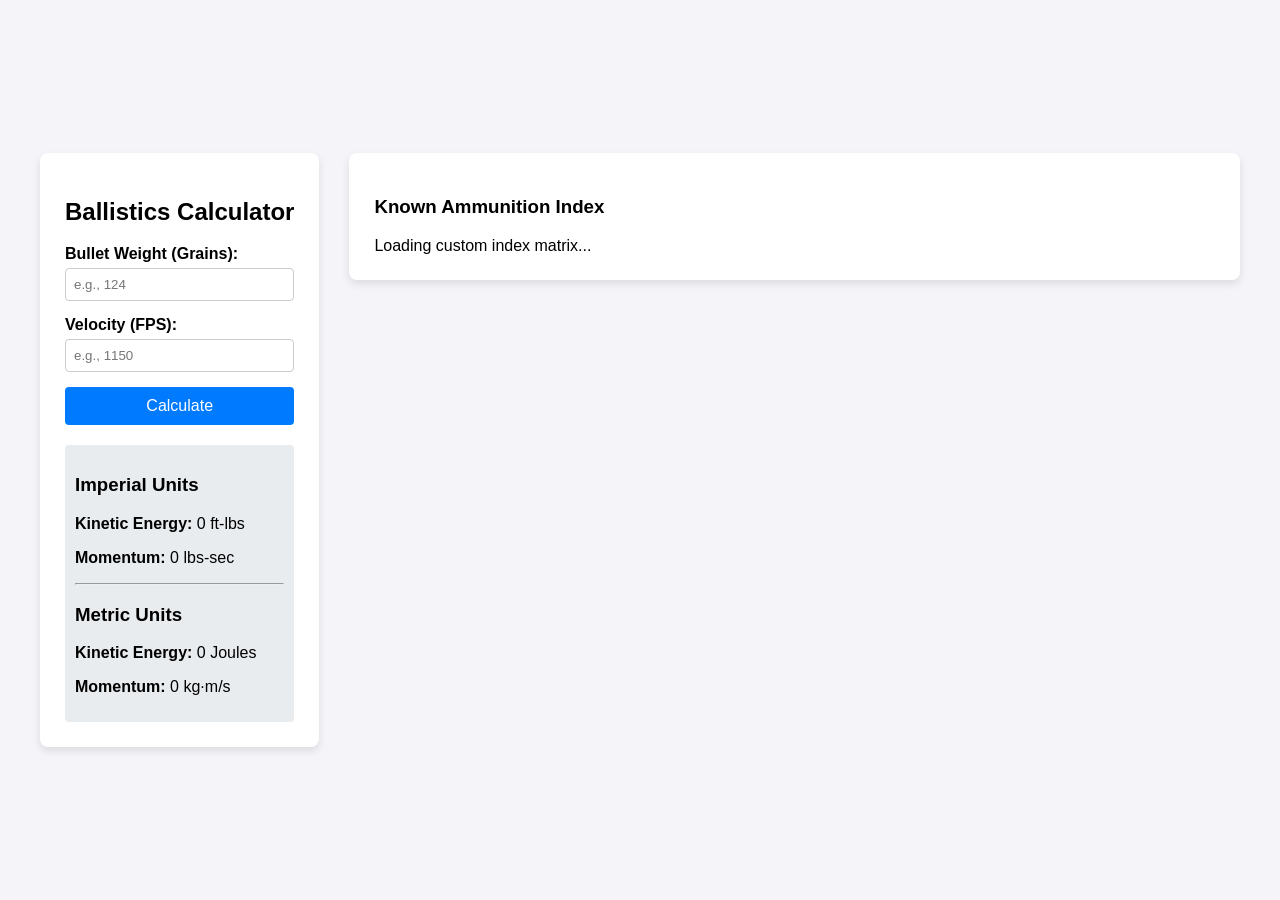
==== mainCode/index.html @ 002fad0f "Made two separate cards for calculator and ballistic table" ====
<!DOCTYPE html>
<html lang="en">
    <head>
        <meta charset="UTF-8">
        <meta name="viewport" content="width=device-width, initial-scale=1.0">
        <title>Ballistics Calculator</title>
        
        <link rel="stylesheet" href="style.css" />

        <link rel="stylesheet" href="https://pyscript.net/releases/2024.1.1/core.css" />
        <script type="module" src="https://pyscript.net/releases/2024.1.1/core.js"></script>
    </head>
    <body>

        <div class="dashboard-wrapper">
            <div class="calculator-card">
                <h2>Ballistics Calculator</h2>
                <div class="input-group">
                    <label for="grains">Bullet Weight (Grains):</label>
                    <input type="number" id="grains" placeholder="e.g., 124">
                </div>
                <div class="input-group">
                    <label for="velocity">Velocity (FPS):</label>
                    <input type="number" id="velocity" placeholder="e.g., 1150">
                </div>
                <button id="calc-btn">Calculate</button>

                <div class="results">
                    <h3>Imperial Units</h3>
                    <p><strong>Kinetic Energy:</strong> <span id="energy-imp">0</span> ft-lbs</p>
                    <p><strong>Momentum:</strong> <span id="momentum-imp">0</span> lbs-sec</p>
                    
                    <hr>
                    
                    <h3>Metric Units</h3>
                    <p><strong>Kinetic Energy:</strong> <span id="energy-metric">0</span> Joules</p>
                    <p><strong>Momentum:</strong> <span id="momentum-metric">0</span> kg·m/s</p>
                </div>
            </div>

            <div class="table-card">
                 <h3>Known Ammunition Index</h3>
                 <div id="table-output">Loading custom index matrix...</div>
            </div>

        </div>
        
    <script type="py" src="ballisticCalculations.py" config="pyscript.json"></script>
    </body>
</html>
---- mainCode/style.css ----
body {
    font-family: Arial, sans-serif;
    margin: 0px;
    padding: 30px;
    background-color: #f4f4f9;
    padding: 40px 20px;
    display: flex;
    justify-content: center;
    align-items: center;
    min-height: 100vh;
    box-sizing: border-box;
}

.dashboard-wrapper {
    display: flex;
    flex-direction: row;
    gap: 30px;           
    max-width: 1200px;    
    width: 100%;
    align-items: flex-start; 
}

.calculator-card, .table-card {
    background: white;
    padding: 25px;
    border-radius: 8px;
    box-shadow: 0 4px 8px rgba(0,0,0,0.1);
    box-sizing: border-box;
}

.table-card{
    flex:1;
    overflow-x:auto;
}

.container {
    max-width: 650px;
    width: 100%;
    background: white;
    padding: 20px;
    border-radius: 8px;
    box-shadow: 0 4px 8px rgba(0,0,0,0.1);
}

.input-group {
    margin-bottom: 15px;
}

label {
    display: block;
    margin-bottom: 5px;
    font-weight: bold;
}

input {
    width: 100%;
    padding: 8px;
    box-sizing: border-box;
    border: 1px solid #ccc;
    border-radius: 4px;
}

button {
    width: 100%;
    padding: 10px;
    background: #007BFF;
    color: white;
    border: none;
    border-radius: 4px;
    cursor: pointer;
    font-size: 16px;
}

button:hover {
    background: #0056b3;
}

.results {
    margin-top: 20px;
    padding: 10px;
    background: #e9ecef;
    border-radius: 4px;
}

button.py-loading {
    background-color: #cccccc !important;
    color: #666666 !important;
    cursor: not-allowed !important;
}

button {
    transition: background-color 0.3s ease;
}

.ammo-table-container {
    margin-top: 30px;
}

.data-table {
    width: 100%;
    border-collapse: collapse;
    margin-top: 10px;
    font-size: 14px;
}

.data-table th, .data-table td {
    border: 1px solid #ddd;
    padding: 8px;
    text-align: left;
}

.data-table th {
    background-color: #007BFF;
    color: white;
}

.data-table tr:nth-child(even) {
    background-color: #f9f9f9;
}

.data-table tr:hover {
    background-color: #f1f1f1;
}

/* Mobile Responsive Override: Automatically transforms into single column view on phones */
@media (max-width: 900px) {
    .dashboard-wrapper {
        flex-direction: column;
        align-items: stretch;
    }
    .calculator-card {
        flex: 1 1 auto;
    }
}
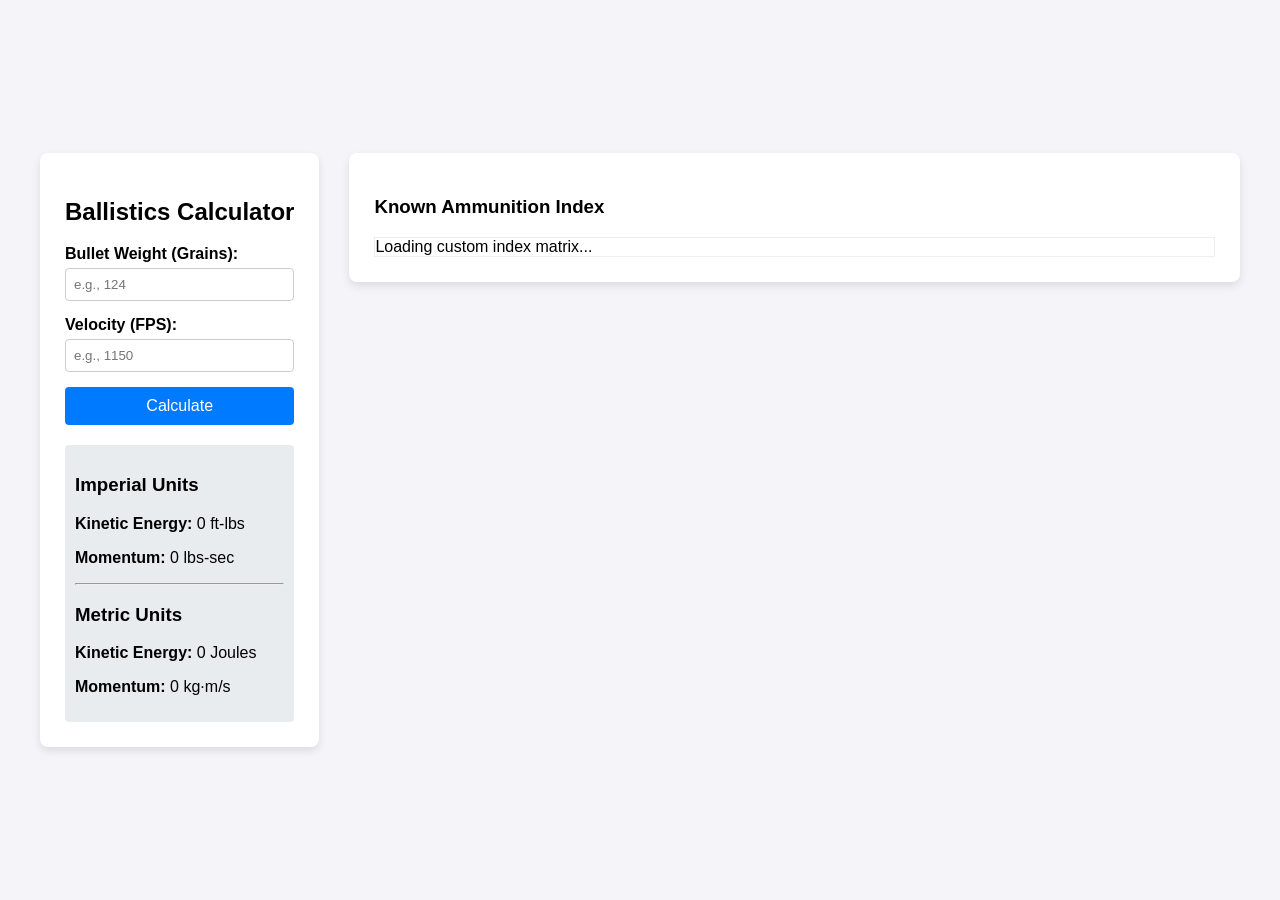
==== commit d5c74e96: "Added scrolling of table inside table and not on the web page itself." ====
--- a/mainCode/index.html
+++ b/mainCode/index.html
@@ -40,7 +40,9 @@
 
             <div class="table-card">
                  <h3>Known Ammunition Index</h3>
-                 <div id="table-output">Loading custom index matrix...</div>
+                 <div class="table-scroll-container"> 
+                    <div id="table-output">Loading custom index matrix...</div>
+                 </div>
             </div>
 
         </div>
--- a/mainCode/style.css
+++ b/mainCode/style.css
@@ -30,7 +30,14 @@
 
 .table-card{
     flex:1;
-    overflow-x:auto;
+}
+
+.table-scroll-container {
+    max-height: 500px;    
+    overflow-y: auto;     
+    overflow-x: auto;     
+    position: relative;   
+    border: 1px solid #eee; 
 }
 
 .container {
@@ -112,6 +119,9 @@
 .data-table th {
     background-color: #007BFF;
     color: white;
+    position: sticky;
+    top: 0;
+    z-index: 0;
 }
 
 .data-table tr:nth-child(even) {
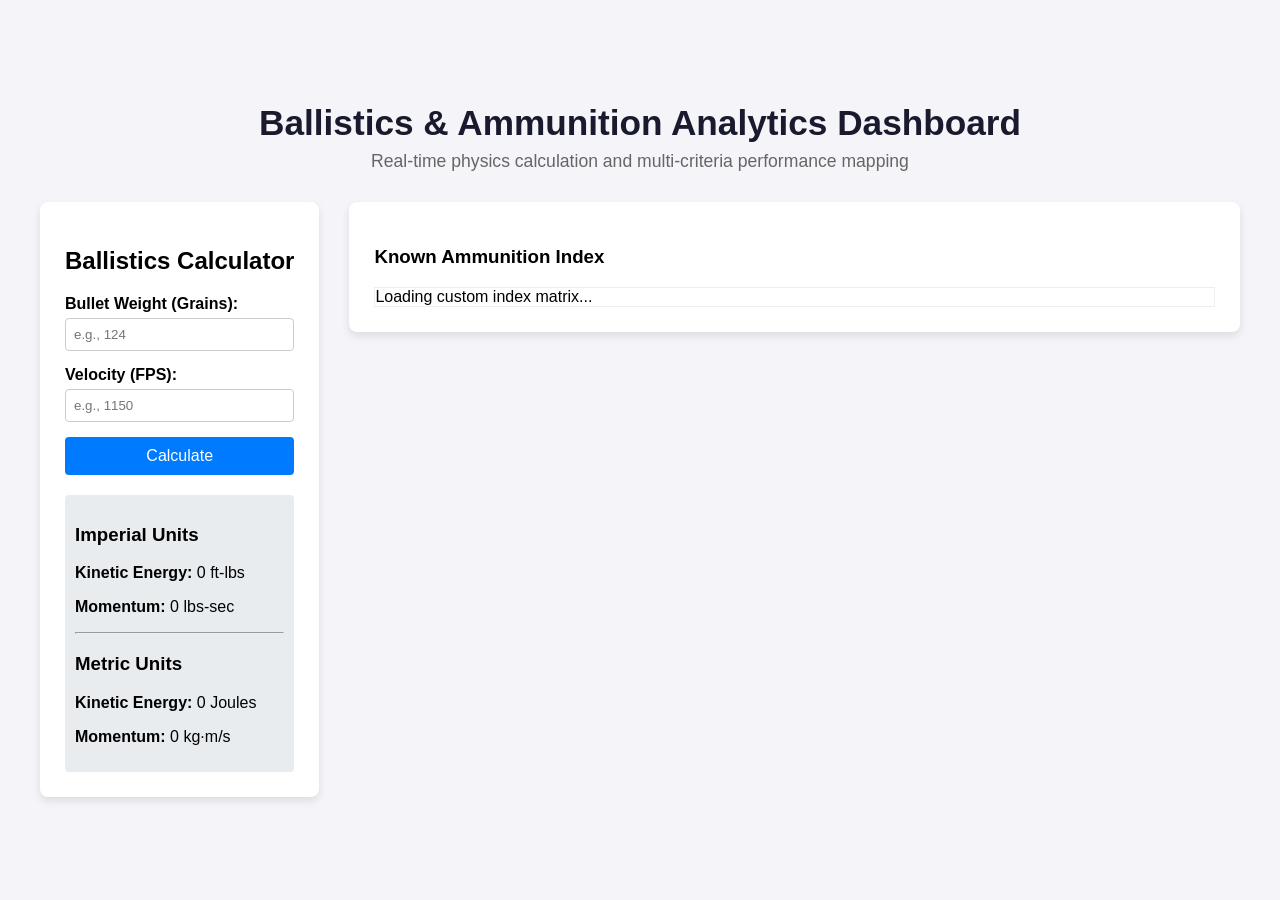
==== commit 7b5299b5: "Added Title to main page" ====
--- a/mainCode/index.html
+++ b/mainCode/index.html
@@ -11,7 +11,11 @@
         <script type="module" src="https://pyscript.net/releases/2024.1.1/core.js"></script>
     </head>
     <body>
-
+        <div class="app-header">
+            <h1>Ballistics & Ammunition Analytics Dashboard</h1>
+            <p>Real-time physics calculation and multi-criteria performance mapping</p>
+        </div>
+        
         <div class="dashboard-wrapper">
             <div class="calculator-card">
                 <h2>Ballistics Calculator</h2>
--- a/mainCode/style.css
+++ b/mainCode/style.css
@@ -5,12 +5,31 @@
     background-color: #f4f4f9;
     padding: 40px 20px;
     display: flex;
+    flex-direction: column;
     justify-content: center;
     align-items: center;
     min-height: 100vh;
     box-sizing: border-box;
 }
+.app-header {
+    text-align: center;
+    margin-bottom: 30px;      
+    width: 100%;
+    max-width: 1200px;        
+}
 
+.app-header h1 {
+    color: #1a1a2e;           
+    margin: 0 0 8px 0;        
+    font-size: 2.2rem;
+    font-weight: 700;
+}
+
+.app-header p {
+    color: #666;             
+    margin: 0;
+    font-size: 1.1rem;
+}
 .dashboard-wrapper {
     display: flex;
     flex-direction: row;
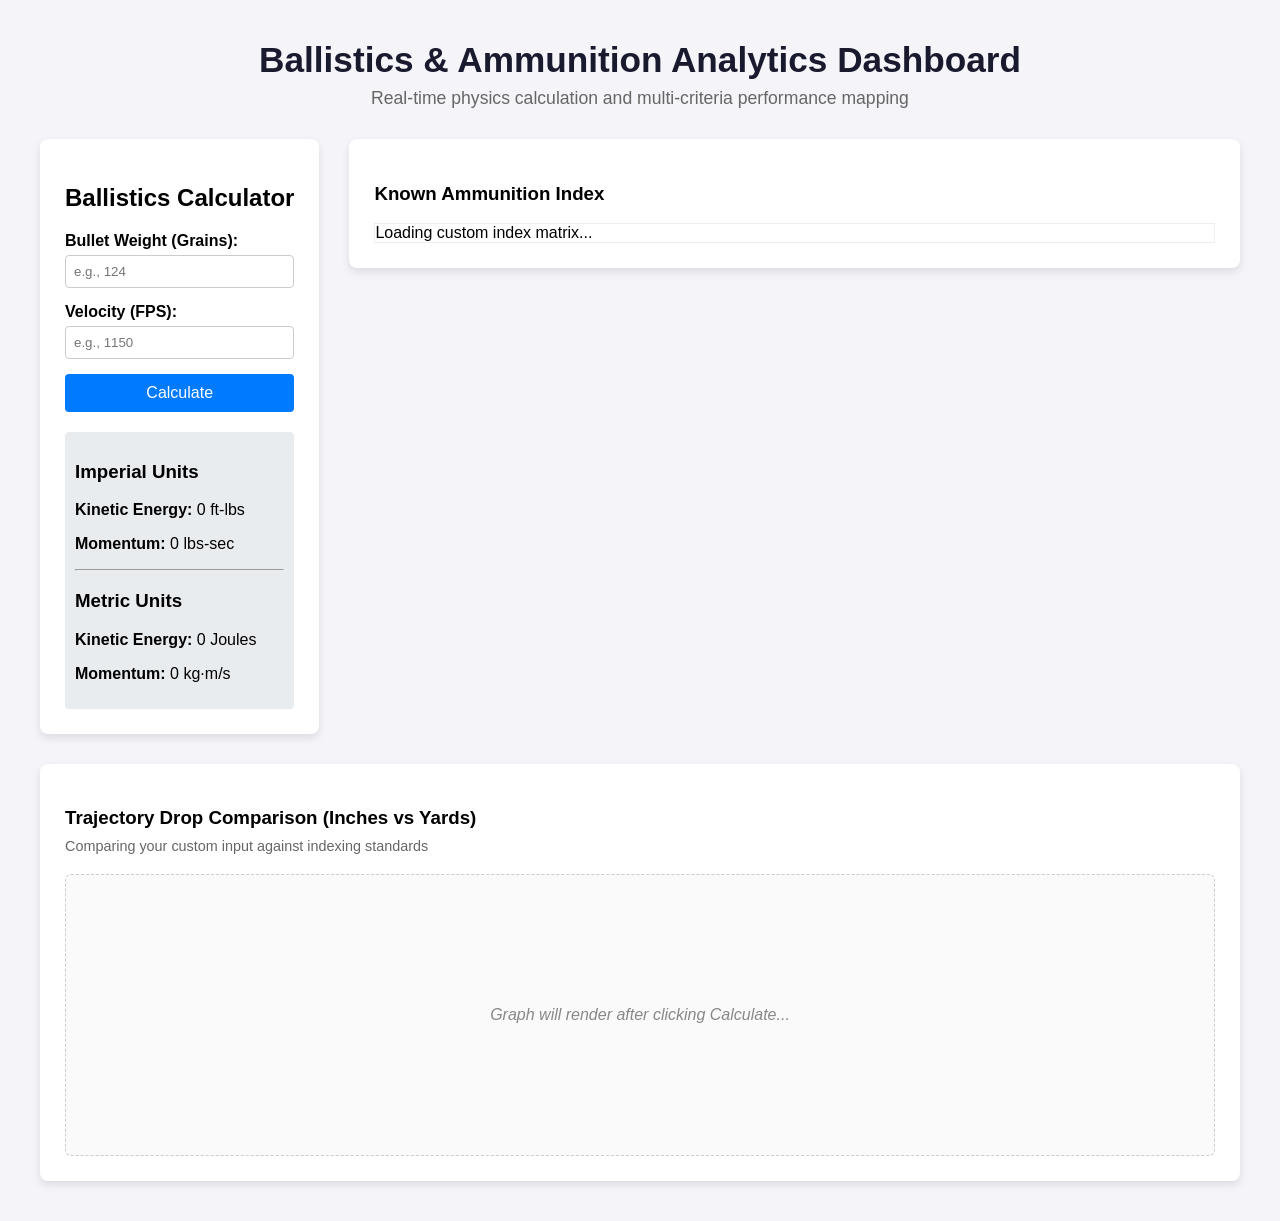
==== commit 6dd17c26: "Added a basic graph that shows bullet drop out to 300yds with the weight/velo input from the user." ====
--- a/mainCode/index.html
+++ b/mainCode/index.html
@@ -50,6 +50,14 @@
             </div>
 
         </div>
+
+        <div class="graph-card">
+            <h3>Trajectory Drop Comparison (Inches vs Yards)</h3>
+            <p class="graph-sub">Comparing your custom input against indexing standards</p>
+            <div id="graph-output">
+                <span class="loading-text">Graph will render after clicking Calculate...</span>
+            </div>
+        </div>
         
     <script type="py" src="ballisticCalculations.py" config="pyscript.json"></script>
     </body>
--- a/mainCode/style.css
+++ b/mainCode/style.css
@@ -151,6 +151,39 @@
     background-color: #f1f1f1;
 }
 
+.graph-card {
+    background: white;
+    padding: 25px;
+    border-radius: 8px;
+    box-shadow: 0 4px 8px rgba(0,0,0,0.1);
+    box-sizing: border-box;
+    width: 100%;
+    max-width: 1200px;
+    margin-top: 30px; /* Pushes card elegantly below the side-by-side layout wrappers */
+}
+
+.graph-sub {
+    color: #666;
+    margin: -10px 0 20px 0;
+    font-size: 0.9rem;
+}
+
+#graph-output {
+    display: flex;
+    justify-content: center;
+    align-items: center;
+    min-height: 250px;
+    background: #fafafa;
+    border: 1px dashed #ccc;
+    border-radius: 6px;
+    padding: 15px;
+}
+
+.loading-text {
+    color: #888;
+    font-style: italic;
+}
+
 /* Mobile Responsive Override: Automatically transforms into single column view on phones */
 @media (max-width: 900px) {
     .dashboard-wrapper {
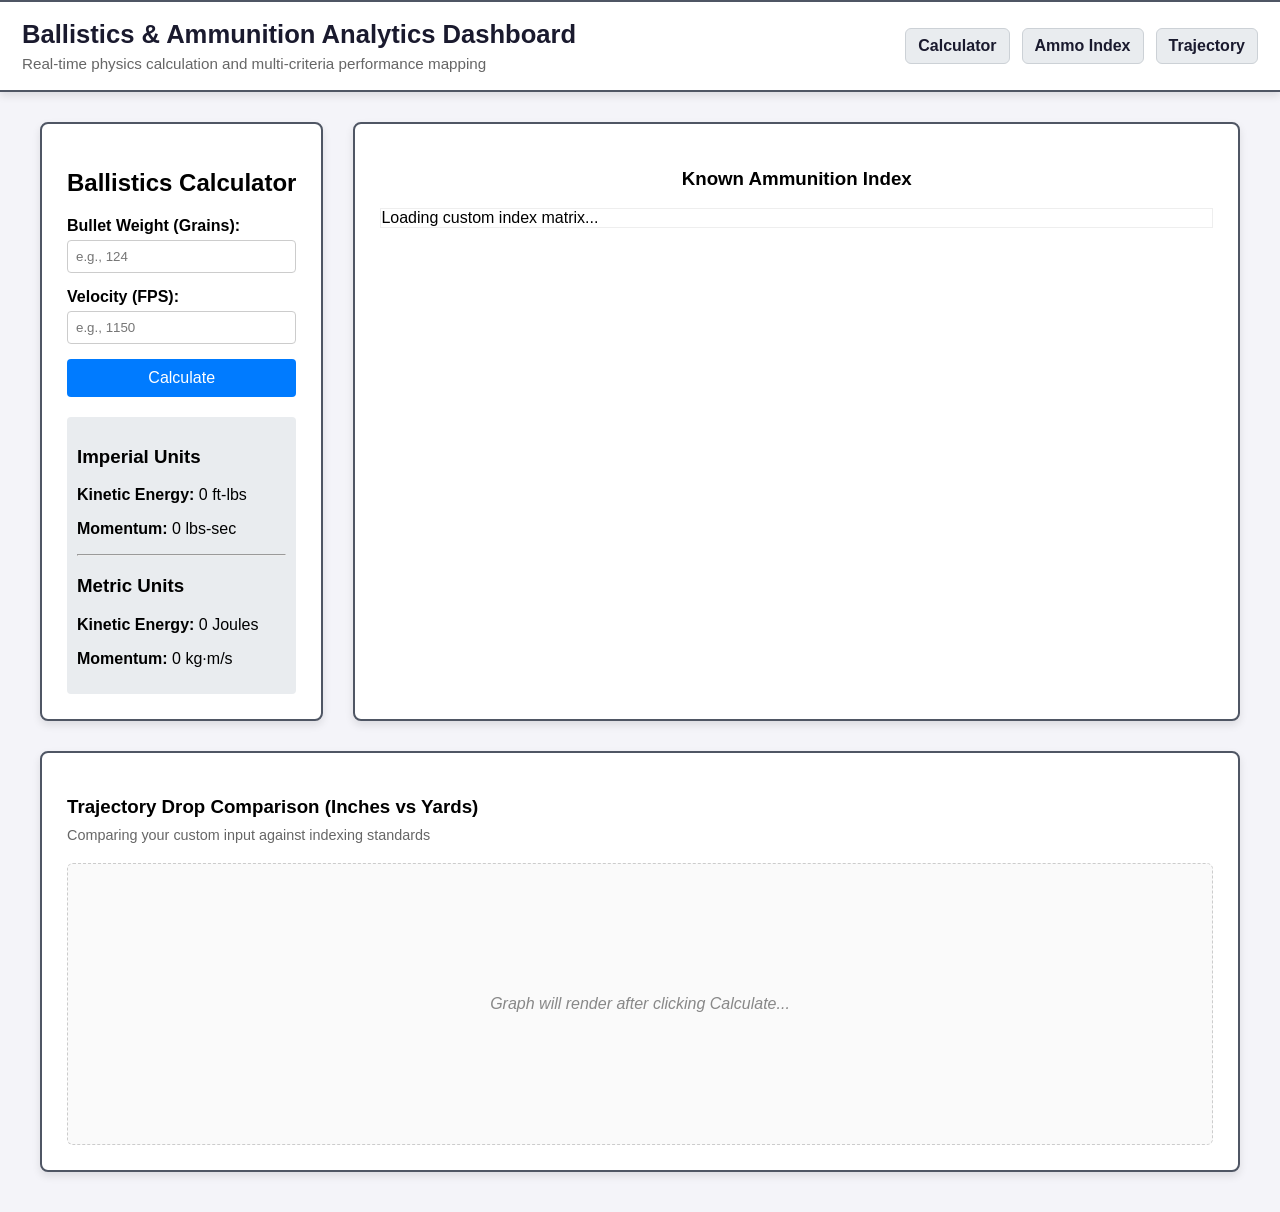
==== commit c5f73e5b: "Added nav bar and made it full length of page" ====
--- a/mainCode/index.html
+++ b/mainCode/index.html
@@ -11,13 +11,20 @@
         <script type="module" src="https://pyscript.net/releases/2024.1.1/core.js"></script>
     </head>
     <body>
-        <div class="app-header">
-            <h1>Ballistics & Ammunition Analytics Dashboard</h1>
-            <p>Real-time physics calculation and multi-criteria performance mapping</p>
-        </div>
+        <nav class="app-nav">
+            <div class="nav-brand">
+                <h1>Ballistics & Ammunition Analytics Dashboard</h1>
+                <p>Real-time physics calculation and multi-criteria performance mapping</p>
+            </div>
+            <ul class="nav-links">
+                <li><a href="#calculator">Calculator</a></li>
+                <li><a href="#ammo-index">Ammo Index</a></li>
+                <li><a href="#trajectory">Trajectory</a></li>
+            </ul>
+        </nav>
         
         <div class="dashboard-wrapper">
-            <div class="calculator-card">
+            <div class="calculator-card" id="calculator">
                 <h2>Ballistics Calculator</h2>
                 <div class="input-group">
                     <label for="grains">Bullet Weight (Grains):</label>
@@ -42,7 +49,7 @@
                 </div>
             </div>
 
-            <div class="table-card">
+                <div class="table-card" id="ammo-index">
                  <h3>Known Ammunition Index</h3>
                  <div class="table-scroll-container"> 
                     <div id="table-output">Loading custom index matrix...</div>
@@ -51,7 +58,7 @@
 
         </div>
 
-        <div class="graph-card">
+        <div class="graph-card" id="trajectory">
             <h3>Trajectory Drop Comparison (Inches vs Yards)</h3>
             <p class="graph-sub">Comparing your custom input against indexing standards</p>
             <div id="graph-output">
--- a/mainCode/style.css
+++ b/mainCode/style.css
@@ -1,54 +1,97 @@
 body {
     font-family: Arial, sans-serif;
     margin: 0px;
-    padding: 30px;
     background-color: #f4f4f9;
-    padding: 40px 20px;
+    padding: 0 0 40px 0;
     display: flex;
     flex-direction: column;
-    justify-content: center;
+    justify-content: flex-start;
     align-items: center;
     min-height: 100vh;
     box-sizing: border-box;
 }
-.app-header {
-    text-align: center;
-    margin-bottom: 30px;      
-    width: 100%;
-    max-width: 1200px;        
-}
-
-.app-header h1 {
-    color: #1a1a2e;           
-    margin: 0 0 8px 0;        
-    font-size: 2.2rem;
+.app-nav {
+    width: 100%;
+    max-width: none;
+    display: flex;
+    justify-content: space-between;
+    align-items: center;
+    gap: 24px;
+    background: #ffffff;
+    border: 2px solid #4f5664;
+    border-left: none;
+    border-right: none;
+    border-radius: 0;
+    box-shadow: 0 4px 8px rgba(0, 0, 0, 0.1);
+    padding: 18px 22px;
+    position: sticky;
+    top: 0;
+    z-index: 1000;
+    margin-bottom: 30px;
+    box-sizing: border-box;
+}
+
+.nav-brand h1 {
+    color: #1a1a2e;
+    margin: 0 0 6px 0;
+    font-size: 1.6rem;
     font-weight: 700;
 }
 
-.app-header p {
-    color: #666;             
+.nav-brand p {
+    color: #666;
     margin: 0;
-    font-size: 1.1rem;
+    font-size: 0.95rem;
+}
+
+.nav-links {
+    list-style: none;
+    display: flex;
+    gap: 12px;
+    margin: 0;
+    padding: 0;
+}
+
+.nav-links a {
+    display: inline-block;
+    text-decoration: none;
+    color: #1a1a2e;
+    font-weight: 600;
+    background: #e9ecef;
+    border: 1px solid #ccd1d6;
+    border-radius: 6px;
+    padding: 8px 12px;
+    transition: background-color 0.2s ease, color 0.2s ease;
+}
+
+.nav-links a:hover {
+    background: #007BFF;
+    color: #ffffff;
 }
 .dashboard-wrapper {
     display: flex;
     flex-direction: row;
     gap: 30px;           
     max-width: 1200px;    
-    width: 100%;
-    align-items: flex-start; 
+    width: min(1200px, calc(100% - 40px));
+    align-items: stretch; 
 }
 
 .calculator-card, .table-card {
     background: white;
     padding: 25px;
     border-radius: 8px;
+    border: 2px solid #4f5664;
     box-shadow: 0 4px 8px rgba(0,0,0,0.1);
     box-sizing: border-box;
 }
 
 .table-card{
     flex:1;
+}
+
+.table-card h3{
+    text-align: center;
 }
 
 .table-scroll-container {
@@ -155,9 +198,10 @@
     background: white;
     padding: 25px;
     border-radius: 8px;
+    border: 2px solid #4f5664;
     box-shadow: 0 4px 8px rgba(0,0,0,0.1);
     box-sizing: border-box;
-    width: 100%;
+    width: min(1200px, calc(100% - 40px));
     max-width: 1200px;
     margin-top: 30px; /* Pushes card elegantly below the side-by-side layout wrappers */
 }
@@ -186,6 +230,16 @@
 
 /* Mobile Responsive Override: Automatically transforms into single column view on phones */
 @media (max-width: 900px) {
+    .app-nav {
+        flex-direction: column;
+        align-items: flex-start;
+    }
+
+    .nav-links {
+        width: 100%;
+        justify-content: space-between;
+    }
+
     .dashboard-wrapper {
         flex-direction: column;
         align-items: stretch;
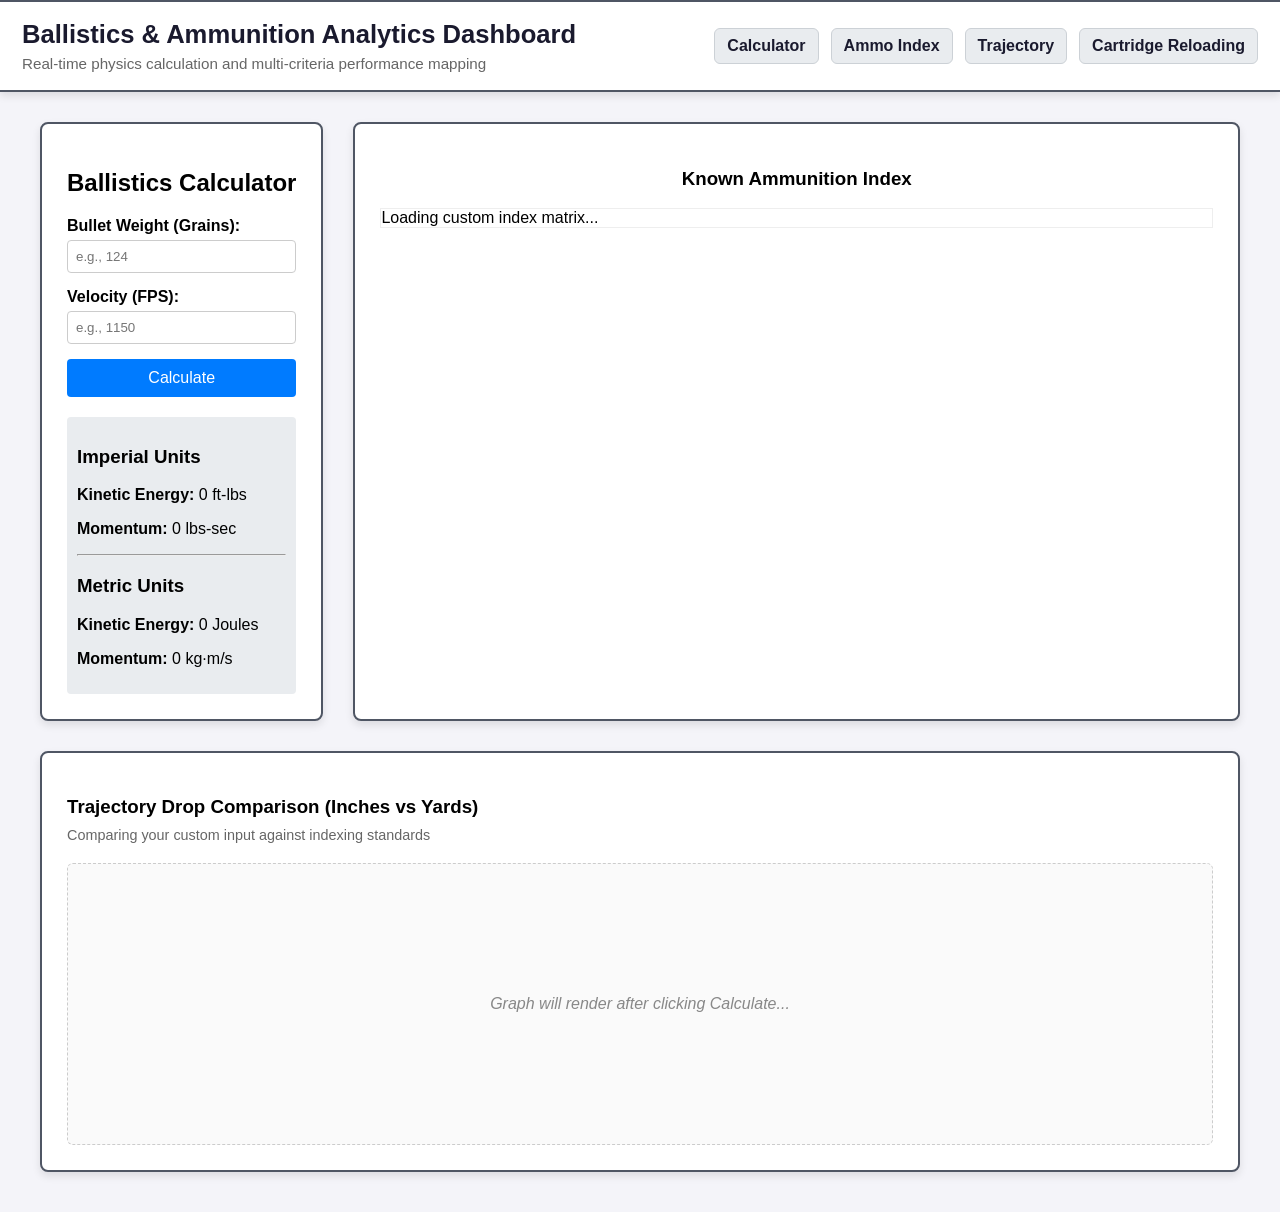
==== commit 1de1966a: "Added webpage for reloading" ====
--- a/mainCode/index.html
+++ b/mainCode/index.html
@@ -20,6 +20,7 @@
                 <li><a href="#calculator">Calculator</a></li>
                 <li><a href="#ammo-index">Ammo Index</a></li>
                 <li><a href="#trajectory">Trajectory</a></li>
+                <li><a href="cartridgeReloading.html">Cartridge Reloading</a></li>
             </ul>
         </nav>
         
--- a/mainCode/style.css
+++ b/mainCode/style.css
@@ -206,6 +206,17 @@
     margin-top: 30px; /* Pushes card elegantly below the side-by-side layout wrappers */
 }
 
+.page-card {
+    background: white;
+    padding: 25px;
+    border-radius: 8px;
+    border: 2px solid #4f5664;
+    box-shadow: 0 4px 8px rgba(0,0,0,0.1);
+    box-sizing: border-box;
+    width: min(1200px, calc(100% - 40px));
+    max-width: 1200px;
+}
+
 .graph-sub {
     color: #666;
     margin: -10px 0 20px 0;
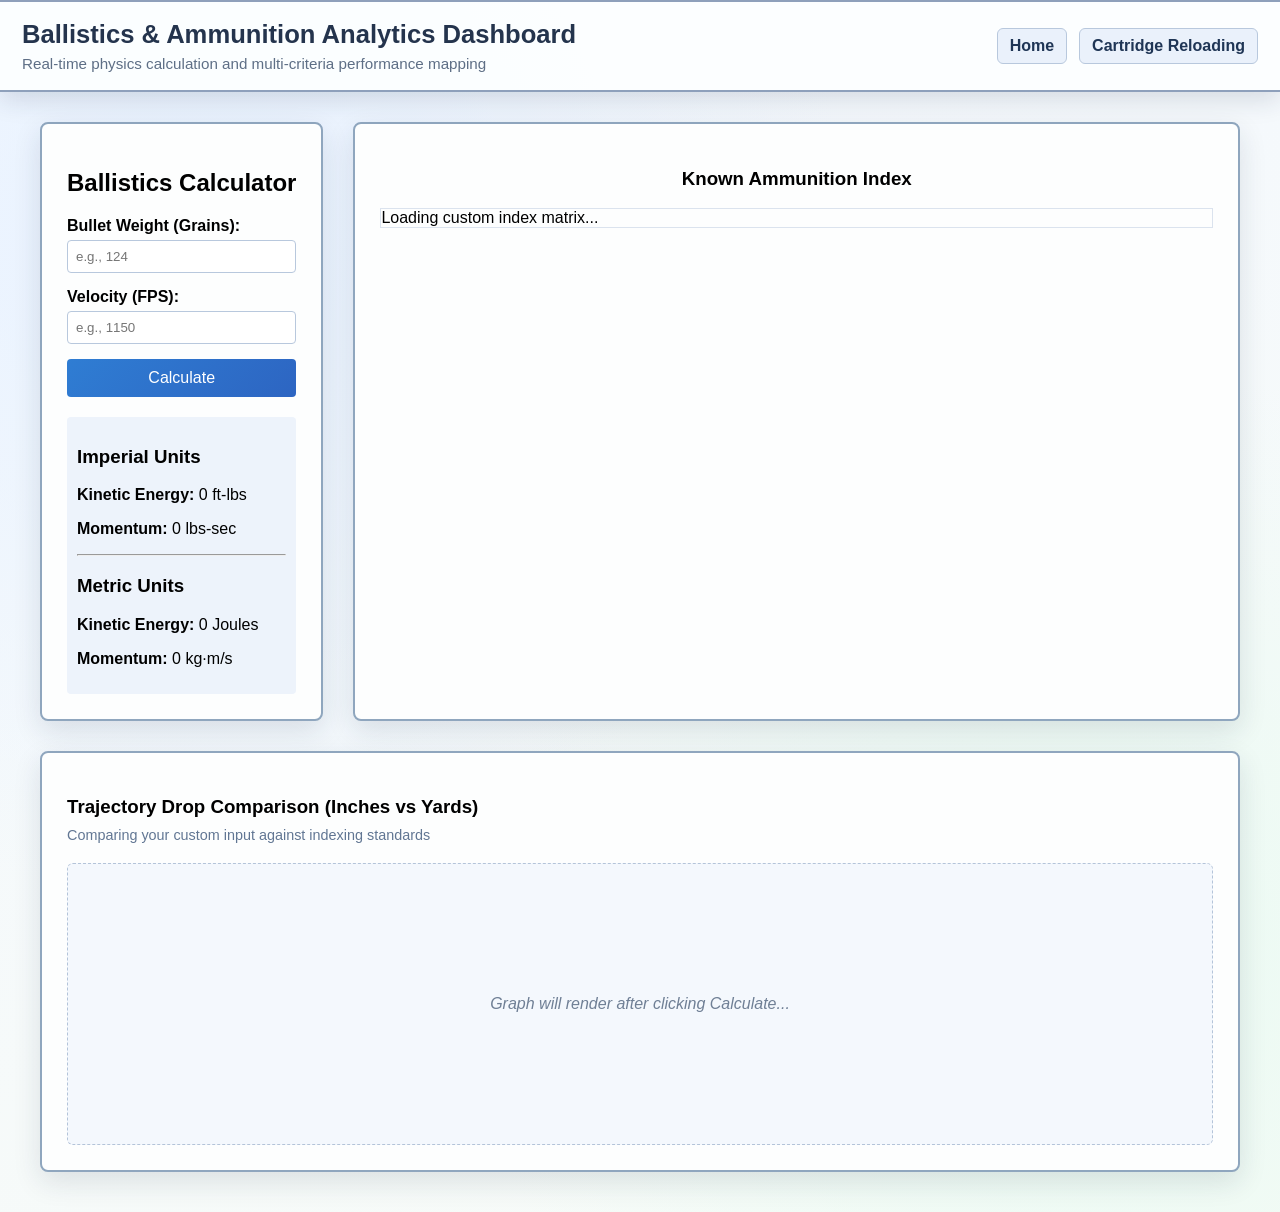
==== commit 0c897811: "Changed home nav bar to match the reloading page" ====
--- a/mainCode/index.html
+++ b/mainCode/index.html
@@ -17,9 +17,7 @@
                 <p>Real-time physics calculation and multi-criteria performance mapping</p>
             </div>
             <ul class="nav-links">
-                <li><a href="#calculator">Calculator</a></li>
-                <li><a href="#ammo-index">Ammo Index</a></li>
-                <li><a href="#trajectory">Trajectory</a></li>
+                <li><a href="index.html">Home</a></li>
                 <li><a href="cartridgeReloading.html">Cartridge Reloading</a></li>
             </ul>
         </nav>
--- a/mainCode/style.css
+++ b/mainCode/style.css
@@ -1,7 +1,10 @@
 body {
     font-family: Arial, sans-serif;
     margin: 0px;
-    background-color: #f4f4f9;
+    background:
+        radial-gradient(circle at 15% 20%, #e8f2ff 0%, rgba(232, 242, 255, 0) 45%),
+        radial-gradient(circle at 85% 80%, #eafaf2 0%, rgba(234, 250, 242, 0) 42%),
+        linear-gradient(160deg, #f4f8ff 0%, #f7fbf7 100%);
     padding: 0 0 40px 0;
     display: flex;
     flex-direction: column;
@@ -17,12 +20,12 @@
     justify-content: space-between;
     align-items: center;
     gap: 24px;
-    background: #ffffff;
-    border: 2px solid #4f5664;
+    background: rgba(252, 254, 255, 0.94);
+    border: 2px solid #8ea0bb;
     border-left: none;
     border-right: none;
     border-radius: 0;
-    box-shadow: 0 4px 8px rgba(0, 0, 0, 0.1);
+    box-shadow: 0 8px 24px rgba(28, 42, 68, 0.14);
     padding: 18px 22px;
     position: sticky;
     top: 0;
@@ -32,14 +35,14 @@
 }
 
 .nav-brand h1 {
-    color: #1a1a2e;
+    color: #24344d;
     margin: 0 0 6px 0;
     font-size: 1.6rem;
     font-weight: 700;
 }
 
 .nav-brand p {
-    color: #666;
+    color: #5e6f86;
     margin: 0;
     font-size: 0.95rem;
 }
@@ -55,17 +58,17 @@
 .nav-links a {
     display: inline-block;
     text-decoration: none;
-    color: #1a1a2e;
+    color: #1f3555;
     font-weight: 600;
-    background: #e9ecef;
-    border: 1px solid #ccd1d6;
+    background: #eaf1fb;
+    border: 1px solid #b8c8dd;
     border-radius: 6px;
     padding: 8px 12px;
     transition: background-color 0.2s ease, color 0.2s ease;
 }
 
 .nav-links a:hover {
-    background: #007BFF;
+    background: #2f7dd3;
     color: #ffffff;
 }
 .dashboard-wrapper {
@@ -78,11 +81,11 @@
 }
 
 .calculator-card, .table-card {
-    background: white;
+    background: #fdfefe;
     padding: 25px;
     border-radius: 8px;
-    border: 2px solid #4f5664;
-    box-shadow: 0 4px 8px rgba(0,0,0,0.1);
+    border: 2px solid #8fa6be;
+    box-shadow: 0 10px 28px rgba(28, 42, 68, 0.12);
     box-sizing: border-box;
 }
 
@@ -99,20 +102,26 @@
     overflow-y: auto;     
     overflow-x: auto;     
     position: relative;   
-    border: 1px solid #eee; 
+    border: 1px solid #dbe3ee; 
 }
 
 .container {
     max-width: 650px;
     width: 100%;
-    background: white;
+    background: #fdfefe;
     padding: 20px;
     border-radius: 8px;
-    box-shadow: 0 4px 8px rgba(0,0,0,0.1);
+    box-shadow: 0 10px 28px rgba(28, 42, 68, 0.12);
 }
 
 .input-group {
     margin-bottom: 15px;
+}
+
+.filter-controls {
+    display: grid;
+    grid-template-columns: repeat(2, minmax(220px, 1fr));
+    gap: 16px;
 }
 
 label {
@@ -125,14 +134,24 @@
     width: 100%;
     padding: 8px;
     box-sizing: border-box;
-    border: 1px solid #ccc;
-    border-radius: 4px;
+    border: 1px solid #b8c8dd;
+    border-radius: 4px;
+    background: #ffffff;
+}
+
+select {
+    width: 100%;
+    padding: 8px;
+    box-sizing: border-box;
+    border: 1px solid #b8c8dd;
+    border-radius: 4px;
+    background: #fff;
 }
 
 button {
     width: 100%;
     padding: 10px;
-    background: #007BFF;
+    background: linear-gradient(135deg, #2f7dd3 0%, #2d65c2 100%);
     color: white;
     border: none;
     border-radius: 4px;
@@ -141,13 +160,13 @@
 }
 
 button:hover {
-    background: #0056b3;
+    background: linear-gradient(135deg, #296db8 0%, #2758a7 100%);
 }
 
 .results {
     margin-top: 20px;
     padding: 10px;
-    background: #e9ecef;
+    background: #edf3fb;
     border-radius: 4px;
 }
 
@@ -179,7 +198,7 @@
 }
 
 .data-table th {
-    background-color: #007BFF;
+    background-color: #2f7dd3;
     color: white;
     position: sticky;
     top: 0;
@@ -187,19 +206,19 @@
 }
 
 .data-table tr:nth-child(even) {
-    background-color: #f9f9f9;
+    background-color: #f3f7fd;
 }
 
 .data-table tr:hover {
-    background-color: #f1f1f1;
+    background-color: #e6eef9;
 }
 
 .graph-card {
-    background: white;
+    background: #fdfefe;
     padding: 25px;
     border-radius: 8px;
-    border: 2px solid #4f5664;
-    box-shadow: 0 4px 8px rgba(0,0,0,0.1);
+    border: 2px solid #8fa6be;
+    box-shadow: 0 10px 28px rgba(28, 42, 68, 0.12);
     box-sizing: border-box;
     width: min(1200px, calc(100% - 40px));
     max-width: 1200px;
@@ -207,18 +226,18 @@
 }
 
 .page-card {
-    background: white;
+    background: #fdfefe;
     padding: 25px;
     border-radius: 8px;
-    border: 2px solid #4f5664;
-    box-shadow: 0 4px 8px rgba(0,0,0,0.1);
+    border: 2px solid #8fa6be;
+    box-shadow: 0 10px 28px rgba(28, 42, 68, 0.12);
     box-sizing: border-box;
     width: min(1200px, calc(100% - 40px));
     max-width: 1200px;
 }
 
 .graph-sub {
-    color: #666;
+    color: #617693;
     margin: -10px 0 20px 0;
     font-size: 0.9rem;
 }
@@ -228,14 +247,14 @@
     justify-content: center;
     align-items: center;
     min-height: 250px;
-    background: #fafafa;
-    border: 1px dashed #ccc;
+    background: #f4f8fd;
+    border: 1px dashed #b4c4d9;
     border-radius: 6px;
     padding: 15px;
 }
 
 .loading-text {
-    color: #888;
+    color: #6f7f95;
     font-style: italic;
 }
 
@@ -255,6 +274,11 @@
         flex-direction: column;
         align-items: stretch;
     }
+
+    .filter-controls {
+        grid-template-columns: 1fr;
+    }
+
     .calculator-card {
         flex: 1 1 auto;
     }
